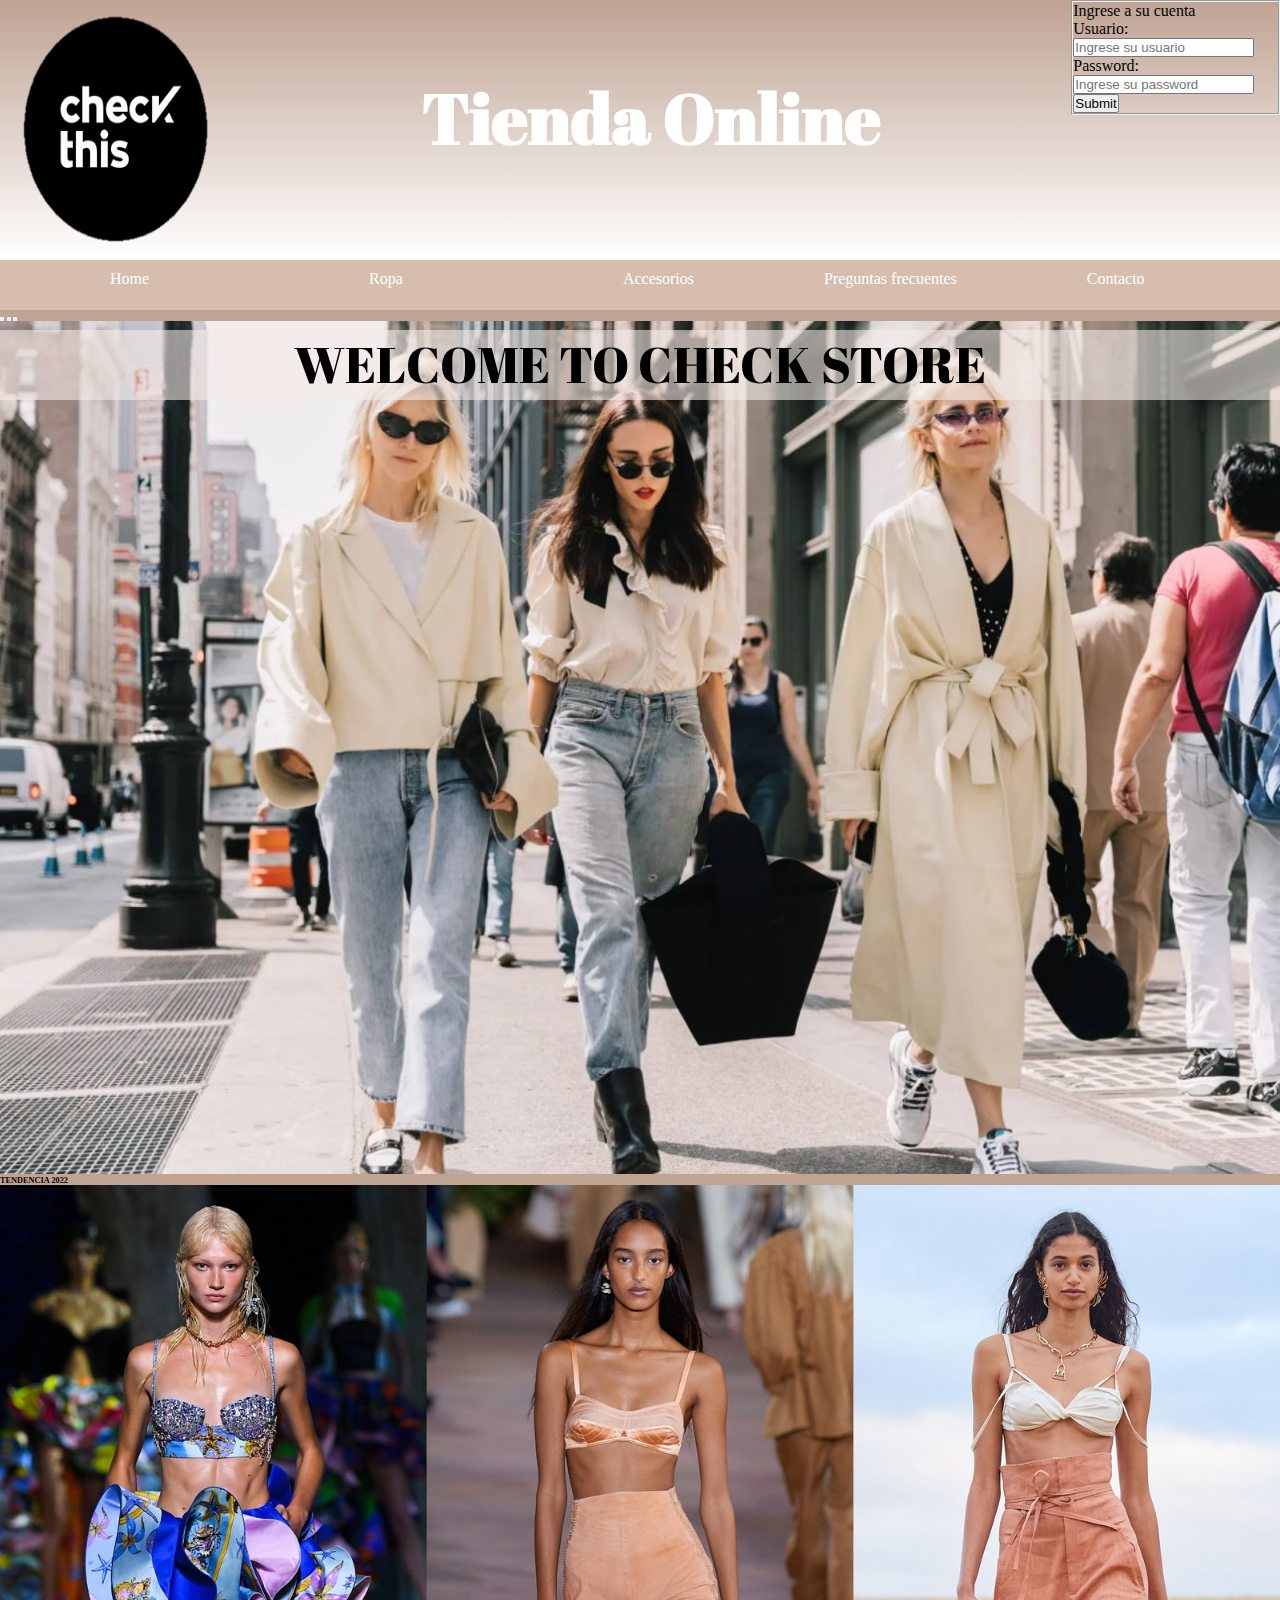
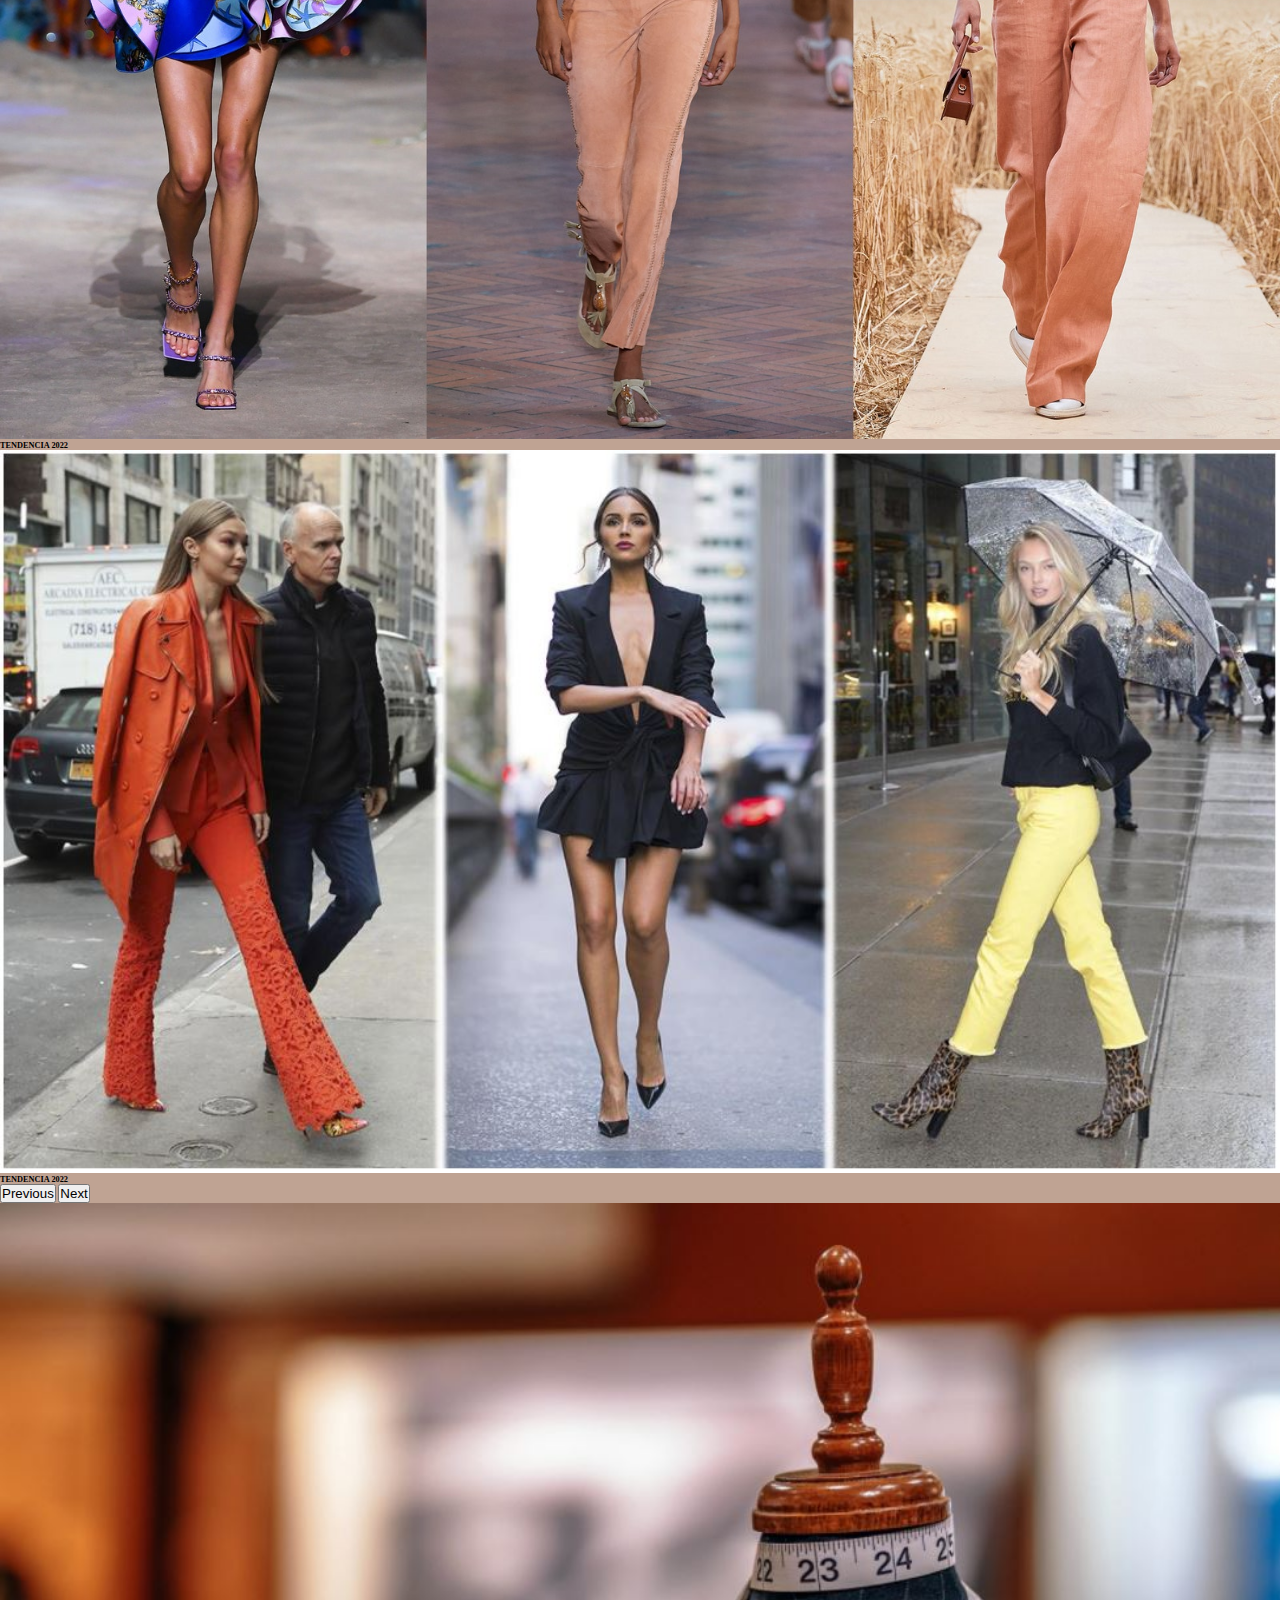
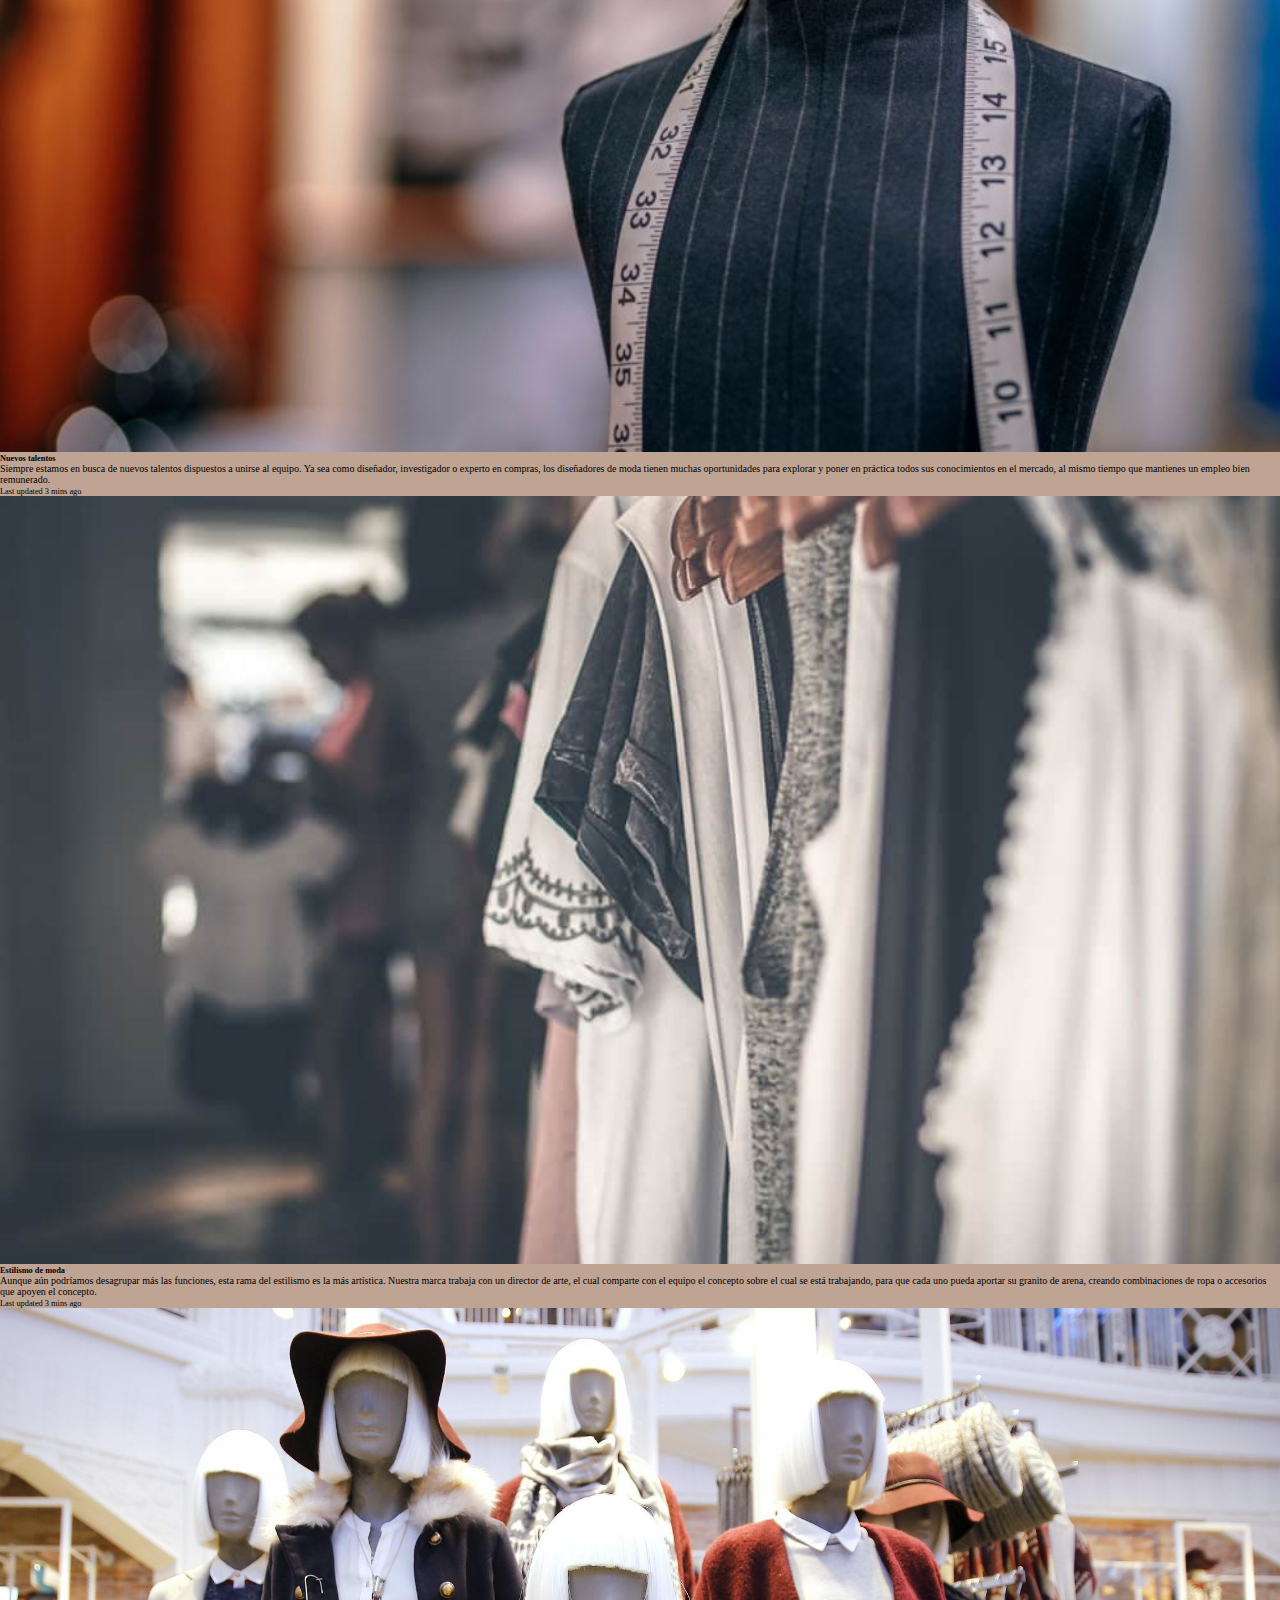
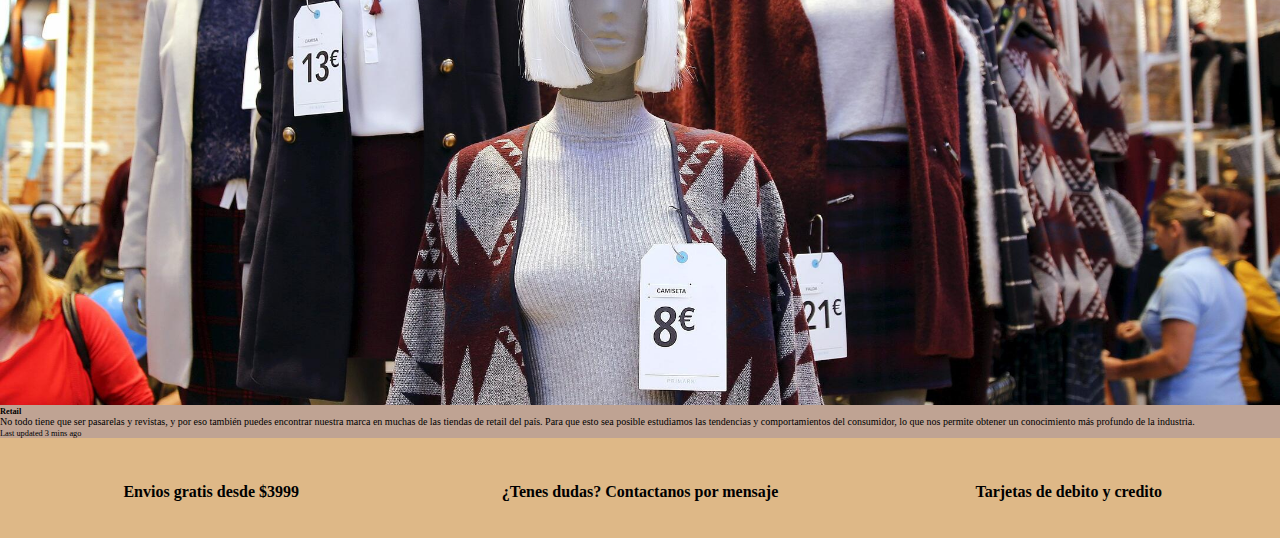
==== index.html @ 1ebe2c9f "aplique un poco de bootstrap, falta mejorar el nav" ====
<!doctype html>
<body>
    <head>
        <meta name="viewport" content="width=device-width, inictial-scale=1.0">
        <link href="https://cdn.jsdelivr.net/npm/bootstrap@5.1.3/dist/css/bootstrap.min.css" rel="stylesheet" integrity="sha384-1BmE4kWBq78iYhFldvKuhfTAU6auU8tT94WrHftjDbrCEXSU1oBoqyl2QvZ6jIW3" crossorigin="anonymous">
        <script src="https://cdn.jsdelivr.net/npm/bootstrap@5.1.3/dist/js/bootstrap.bundle.min.js" integrity="sha384-ka7Sk0Gln4gmtz2MlQnikT1wXgYsOg+OMhuP+IlRH9sENBO0LRn5q+8nbTov4+1p" crossorigin="anonymous"></script>
        <link rel="stylesheet" href="ccs/estilo.css" />  <!-- link a css -->
        <link rel="preconnect" href="https://fonts.googleapis.com">
        <link rel="preconnect" href="https://fonts.gstatic.com" crossorigin>
        <link href="https://fonts.googleapis.com/css2?family=Abril+Fatface&display=swap" rel="stylesheet">
        <link rel="icon" type="image/png" href="img/favicom.png">
    </head> 

    <header>
        <div id="padre"><title>CHECK Tienda online de moda</title>

            <a href="index.html"><img src="img/IMAGEN TIENDACHECK.png"></a>  <!-- Logo -->
            <h1 class="centrar"> Tienda Online</h1>
        
            <!-- Formulario de ingreso -->
            <form>
                <DIV class="user">
                    <fieldset>
                        <div><legend>Ingrese a su cuenta</legend>
                            <label for="nombrereusuario">Usuario:</label>
                            <input type="text" placeholder="Ingrese su usuario" id="nombrreusuario">
                        </div>
                        <div>
                            <label for="contra" >Password:</label>
                            <input type="password" placeholder="Ingrese su password" id="contra">
                        </div>
                        <input type="submit">
                    </fieldset>        
                </DIV>
            </form>
        </div>


            <!-- fila de nav -->       
        <div class="nav">
            <nav>
                <ul>
                    <li><a href="index.html"> Home </a></li>
                    <li><a href="html/Ropa.html">Ropa </a> </li>
                    <li><a href="html/Accesorios.html" >Accesorios </a> </li>
                    <li><a href="html/preguntas.html" id="preg"> Preguntas frecuentes </a> </li>                        
                    <li><a href="html/Contacto.html"> Contacto </a> </li>
                </ul>
            </nav>
        </div>
    </header>


    <!-- inicio de main --> 
    <main>
        <div id="main">
            <div class="fotos"> 
                <div id="carouselExampleDark" class="carousel carousel-dark slide" data-bs-ride="carousel">
                    <div class="carousel-indicators">
                    <button type="button" data-bs-target="#carouselExampleDark" data-bs-slide-to="0" class="active" aria-current="true" aria-label="Slide 1"></button>
                    <button type="button" data-bs-target="#carouselExampleDark" data-bs-slide-to="1" aria-label="Slide 2"></button>
                    <button type="button" data-bs-target="#carouselExampleDark" data-bs-slide-to="2" aria-label="Slide 3"></button>
                </div>
                <div class="carousel-inner">
                    <div class="carousel-item active" data-bs-interval="10000">
                        <img src="img/imagenPRIMAVERA.jpg" class="d-block w-100" alt="...">
                        <div class="carousel-caption d-none d-md-block">
                        <h5>TENDENCIA 2022</h5>
                        </div>
                    </div>
                    <div class="carousel-item" data-bs-interval="2000">
                        <img src="img/imagenPRIMAVERAtres.jpg" class="d-block w-100" alt="...">
                        <div class="carousel-caption d-none d-md-block">
                        <h5>TENDENCIA 2022</h5>
                        </div>
                    </div>
                    <div class="carousel-item">
                        <img src="img/imagenPRIVAMERADOS.jpg" class="d-block w-100" alt="...">
                        <div class="carousel-caption d-none d-md-block">
                        <h5>TENDENCIA 2022</h5>
                        </div>
                    </div>
                </div>
                    <button class="carousel-control-prev" type="button" data-bs-target="#carouselExampleDark" data-bs-slide="prev">
                        <span class="carousel-control-prev-icon" aria-hidden="true"></span>
                        <span class="visually-hidden">Previous</span>
                    </button>
                    <button class="carousel-control-next" type="button" data-bs-target="#carouselExampleDark" data-bs-slide="next">
                        <span class="carousel-control-next-icon" aria-hidden="true"></span>
                        <span class="visually-hidden">Next</span>
                    </button>
            </div>
        </div>
        <div class="tituloPreguntas">WELCOME TO CHECK STORE</div>

            <div class="card-group">
                <div class="card">
                  <img src="img/card2.JPG" class="card-img-top" alt="...">
                  <div class="card-body">
                    <h5 class="card-title">Nuevos talentos</h5>
                    <p class="card-text">Siempre estamos en busca de nuevos talentos dispuestos a unirse al equipo. Ya sea como diseñador, investigador o experto en compras, los diseñadores de moda tienen muchas oportunidades para explorar y poner en práctica todos sus conocimientos en el mercado, al mismo tiempo que mantienes un empleo bien remunerado.</p>
                    <p class="card-text"><small class="text-muted">Last updated 3 mins ago</small></p>
                  </div>
                </div>
                <div class="card">
                  <img src="img/card3.jpg" class="card-img-top" alt="...">
                  <div class="card-body">
                    <h5 class="card-title">Estilismo de moda</h5>
                    <p class="card-text"> Aunque aún podríamos desagrupar más las funciones, esta rama del estilismo es la más artística. Nuestra marca trabaja con un director de arte, el cual comparte con el equipo el concepto sobre el cual se está trabajando, para que cada uno pueda aportar su granito de arena, creando combinaciones de ropa o accesorios que apoyen el concepto.</p>
                    <p class="card-text"><small class="text-muted">Last updated 3 mins ago</small></p>
                  </div>
                </div>
                <div class="card">
                  <img src="img/card1.jpg" class="card-img-top" alt="...">
                  <div class="card-body">
                    <h5 class="card-title">Retail</h5>
                    <p class="card-text">No todo tiene que ser pasarelas y revistas, y por eso también puedes encontrar nuestra marca en muchas de las tiendas de retail del país. Para que esto sea posible estudiamos las tendencias y comportamientos del consumidor, lo que nos permite obtener un conocimiento más profundo de la industria.</p>
                    <p class="card-text"><small class="text-muted">Last updated 3 mins ago</small></p>
                  </div>
                </div>
              </div>


            
        </div>
    </main>

    <!-- inicio de footer -->
    <footer>
        <div id=footer>
            <div class="hijofooter"><strong> Envios gratis desde $3999 </strong></div>
            <div class="hijofooter"><strong> ¿Tenes dudas? Contactanos por mensaje </strong></div>
            <div class="hijofooter"><strong> Tarjetas de debito y credito </strong></div>
        </div>
    </footer>


</body>
---- ccs/estilo.css ----
*{
    margin:0;
    padding:0;
}


 /* HEADER  */ 

 #padre{
    height:260px;
    background-image: linear-gradient(to top,white, #BFA393);
    display: flex;
}
.centrar{
    text-align: center;
    font-family: 'Abril Fatface', cursive;
    color:white;
    position:relative;
    top: 70px;
    height: 70px;
    font-size: 70px;
    width: 80%;
    animation-name: titulotienda;
    animation-duration: 4s;
    animation-iteration-count: 1;
}
@keyframes titulotienda{
    0% {
        font-size: 20px;
    }
    100% {
        font-size: 70px;
    }
}



 /* NAV  */ 
.nav {
    height: 50px;
    text-align: center;
    background-color: #c49e88ad;
    display:flex;
}
nav ul {
    list-style: none;
    display:flex;
    flex-direction: row;
    justify-content: center;
}
nav ul li {
    height: 40px;
    width: 100%;
    text-align: center;
}
nav ul li a {
    color:white;
    text-decoration: none;
    position: relative;
    height: 70px;
    top: 10px;
    text-align: center;
    margin:110px;
}
 #preg{
     margin:20px;
     width: 40%;
 }

nav ul li:hover{
    background-color: grey;
    height: 50px;
}

 /* MAIN  */ 


#main{
    background-color:#BFA393;
    height: auto;
    justify-items: center;
    font-size: 10px;

}


img {
    height: 100%;
    width: 100%;
}
#vid {
    height: 100%;
    width: 100%;
}
iframe {
    height: 100%;
    width: 100%;
}
.video{

    height: 100%;
    width: 100%;
    align-self: center;
    background-color: rgb(156, 136, 136);
}
.hijoparrafo {
    text-align: center;

    background-color: #BFA393;
    color: white;
    font-family: Verdana, Geneva, Tahoma, sans-serif;
    align-self: center;
    font-size: 12px;
}
.tituloPreguntas{
    height: 70px;
    width: 100%;
    background-color: rgba(245, 236, 233, 0.582);
    text-align: center;
    font-family: 'Abril Fatface', cursive;
    color:black;
    font-size: 50px;
    position: absolute;
    top: 330px;
}
.preguntas{
    height: auto;
    font-size: 20px;
    width: 80%;
    position: relative;
    top: 150px;
    left: 50px;
}
#mainContacto{
    height: 600px;
    background-color:#BFA393;
}
#mainPreguntas{
    height:800px;
    background-color:#BFA393;
}
.infoContacto{
    text-align: center;
    font-size: 20px;
    position: relative;
    top:150px;
    height: auto;
}


#mainRopaDos{
    display: grid;
    grid-template-columns: 25% 25% 25% 25%;
    grid-template-rows: 50% 50%;
    grid-template-areas:"a1 a2 a3 a4"
                        "a5 a6 a7 a8";
    height: auto;
    background-color: #BFA393;
    align-items: center;
}
.cuadroVentaA{
    height: 300px;
    text-align: center;
    grid-area: a1;
}
.cuadroVentaB{
    height: 300px;
    text-align: center;
    grid-area: a2;
}
.cuadroVentaC{
    height: 300px;
    text-align: center;
    grid-area: a3;
}
.cuadroVentaD{
    height: 300px;
    text-align: center;
    grid-area: a4;
}
.cuadroVentaE{
    height: 300px;
    text-align: center;
    grid-area: a5;
}
.cuadroVentaF{
    height: 300px;
    text-align: center;
    grid-area: a6;
}
.cuadroVentaG{
    height: 300px;
    text-align: center;
    grid-area: a7;
}
.cuadroVentaH{
    height: 300px;
    text-align: center;
    grid-area: a8;
}
.imagenes{
    height: 150px;
}
.imagenes img{
    height: 100%;
    width: auto;
}

/* FOOTER  */ 
#footer{
    display: flex;
    justify-content: space-between;
    align-items: center;
    background-color: burlywood; 
    height: 100px;
  }
  .hijofooter {
    width: 33%;
    text-align: center;
    align-self: center;
    position: relative;
    top: 0px;
    height: 50px;
    margin-top: 40px;
  }

/* -----------------------MEDIA QUERIE <600px (TABLET)------------------ */
@media only screen and (min-width: 428px) and (max-width:605px) {
    #padre{
        height:auto;
        background-color: #BFA393;
        display: flex;
    }
    .centrar{
        font-size: 30px;
        position: relative;
        top: 30px;
    }
    #mainPreguntas{
        height:1000px;
        background-color:#BFA393;
    }
    .user{
        color:white;
        text-align: center;
        position:relative;
        top: 5px;
        font-size: 11px;
        height: auto;
        margin-left: auto;
        margin-right: auto;
        }
        
    .nav {
        height: 220px;
        text-align: center;
        background-color: #c49e88ad;
    }
    nav ul {
        list-style: none;
        display:grid;
        grid-template-columns: 100%;
        grid-template-rows: 20% 20% 20% 20% 20%;
        grid-template-areas: "home"
                            "ropa"
                            "accesorios"
                            "preguntas"
                            "contacto";
    
        justify-content: center;
    }
    nav ul li {
        width: 100%;
        text-align: center;
    }
    nav ul li a {
        color:white;
        text-decoration: none;
        position: relative;
        height: 200px;
        top: 10px;
        width: 20%;
        text-align: center;
    }
    #main{ 
        background-color:#BFA393;
        height: auto;
        justify-items: center;
    }

    @keyframes titulotienda{
        0% {
            font-size: 0%;
        }
        100% {
            font-size: 30px;
        }
    }

    img {
        height: 100%;
        width: 100%;
    }

    .tituloPreguntas{
        height: auto;
        width: 100%;
        font-size: 40px;
        position: absolute;
        top: 380px;
    }

    .preguntas{
        height: auto;
        font-size: 20px;
        width: 80%;
        position: relative;
        top: 130px;
    }
    #mainRopaDos{
        position: relative;
        background-color: #BFA393;
        top: 20px;
        display: grid;
        height: 1200px;
        grid-template-columns: 50% 50%;
        grid-template-rows: 25% 25% 25% 25%;
        grid-template-areas:"area1 area2" 
                            "area3 area4"
                            "area5 area6"
                            "area7 area8";
    }

    #mainRopaUno{
        background-color: #BFA393;
    }
    .inicioRopa{
        display: flex;
    }
    .cuadroVentaA{
        height: 300px;
        text-align: center;
        grid-area: area1;
    }
    .cuadroVentaB{
        height: 300px;
        text-align: center;
        grid-area: area2;
    }
    .cuadroVentaC{
        height: 300px;
        text-align: center;
        grid-area: area3;
    }
    .cuadroVentaD{
        height: 300px;
        text-align: center;
        grid-area: area4;
    }
    .cuadroVentaE{
        height: 300px;
        text-align: center;
        grid-area: area5;
    }
    .cuadroVentaF{
        height: 300px;
        text-align: center;
        grid-area: area6;
    }
    .cuadroVentaG{
        height: 300px;
        text-align: center;
        grid-area: area7;
    }
    .cuadroVentaH{
        height: 300px;
        text-align: center;
        grid-area: area8;
    }
    .imagenes{
        height: 150px;
    }
    .imagenes img{
        height: 100%;
        width: auto;
    }

    #footer{
        display: flex;
        justify-content: space-between;
        background-color: burlywood; 
        align-items:center;
        height: 100px;
    }
    .hijofooter {
        width: 33%;
        text-align: center;
        align-self: center;
        position: relative;
        top: 0px;
        height: 50px;
        margin-top: 30px;
    }
    .hijoparrafo {
        font-size: 12px;
    }

}

/* -----------------------MEDIA QUERIE <428px (Mobile Vertical)------------------ */
@media only screen and (max-width:428px) {

    #mainPreguntas{
        height:1000px;
        background-color:#BFA393;
    }

    .tituloPreguntas{
        height: 50px;
        width: 100%;
        background-color: rgba(245, 236, 233, 0.582);
        text-align: center;
        font-family: 'Abril Fatface', cursive;
        color:black;
        font-size: 30px;
        position: absolute;
        top: 330px;
    }

    @keyframes titulotienda{
        0% {
            font-size: 0px;
        }
        100% {
            font-size: 30px;
        }
    }
    #main{
        height: auto;
        justify-items: center;
    }
    #padre{
            height:110px;
            background-color: #BFA393;
            display: flex;
    }
    .user{
            color:white;
            text-align: center;
            position:relative;
            top: 5px;
            font-size: 11px;
            height: auto;
    }
    .nav {
        height: 200px;
        text-align: center;
        background-color: #c49e88ad;
    }
    nav ul {
        list-style: none;
        display:grid;
        grid-template-columns: 100%;
        grid-template-rows: 20% 20% 20% 20% 20%;
        grid-template-areas: "home"
                            "ropa"
                            "accesorios"
                            "preguntas"
                            "contacto";
    
        justify-content: center;
    }
    nav ul li {
        width: 100%;
        text-align: center;
    }
    nav ul li a {
        color:white;
        text-decoration: none;
        position: relative;
        height: 200px;
        top: 10px;
        width: 20%;
        text-align: center;
    }
    .centrar{
        position:relative;
        top: 20px;
        font-size: 25px;
    }
    .imagenhome{
        width: 100%;
        grid-area: foto;
        height: auto;
    }  

    #mainRopaDos{
        position: relative;
        top: 20px;
        display: grid;
        background-color: #BFA393;
        height: 1200px;
        grid-template-columns: 50% 50%;
        grid-template-rows: 25% 25% 25% 25%;
        grid-template-areas:"area1 area2" 
                            "area3 area4"
                            "area5 area6"
                            "area7 area8";
    }
    .cuadroVentaA{
            height: 300px;
            text-align: center;
            grid-area: area1;
    }
    .cuadroVentaB{
            height: 300px;
            text-align: center;
            grid-area: area2;
    }
    .cuadroVentaC{
            height: 300px;
            text-align: center;
            grid-area: area3;
    }
    .cuadroVentaD{
            height: 300px;
            text-align: center;
            grid-area: area4;
    }
    .cuadroVentaE{
            height: 300px;
            text-align: center;
            grid-area: area5;
    }   
    .cuadroVentaF{
            height: 300px;
            text-align: center;
            grid-area: area6;
    }
    .cuadroVentaG{
            height: 300px;
            text-align: center;
            grid-area: area7;
    }
    .cuadroVentaH{
            height: 300px;
            text-align: center;
            grid-area: area8;
    }    
    .imagenes{
            height: 150px;
    }   
    .imagenes img{
            height: 100%;
            width: auto;
    } 
    #footer{
        display: flex;
        justify-content: space-between;
        background-color: burlywood; 
        align-items:center;
        height: 120px;
    }
    .hijofooter {
        width: 33%;
        text-align: center;
        align-self: center;
        position: relative;
        top: 0px;
        height: 30px;
        margin-top: 0px;
        bottom: 10px;
    }
    .preguntas{
        height: auto;
        font-size: 17px;
        width: 80%;
        position: relative;
        top: 150px;
    }

    #mainRopaUno{
        background-color: #BFA393;
    }
    
}


/* -----------------------MEDIA QUERIE  600 < X < 992px ()------------------ */
    @media only screen and (min-width: 605px) and (max-width:992px) {
        .centrar{
            font-size: 50px;
            position: relative;
            top: 50px;
        }
        @keyframes titulotienda{
            0% {
                font-size: 0px;
            }
            100% {
                font-size: 50px;
            }
        }

        .preguntas{
            height: auto;
            font-size: 20px;
            width: 80%;
            position: relative;
            top: 150px;
        }
        .nav {
            height: 220px;
            text-align: center;
            background-color: #c49e88ad;
        }
        nav ul {
            list-style: none;
            display:grid;
            grid-template-columns: 100%;
            grid-template-rows: 20% 20% 20% 20% 20%;
            grid-template-areas:"home"
                                "ropa"
                                "accesorios"
                                "preguntas"
                                "contacto";
            justify-content: center;
        }
        nav ul li {
            width: 100%;
            text-align: center;
        }
        nav ul li a {
            color:white;
            text-decoration: none;
            position: relative;
            height: 200px;
            top: 10px;
            width: 100%;
            text-align: center;
            align-self: center;
        }

        .tituloPreguntas{
            height: auto;
            width: 100%;
            font-size: 40px;
            position: absolute;
            top:480px;
        }
        #mainRopaDos{
            display: grid;
            grid-template-columns:33% 33% 33%;
            grid-template-rows: 33% 33% 33%;
            grid-template-areas:"a1 a2 a3"
                                "a4 a5 a6"
                                "a7 a8 a9";
            background-color: #BFA393;
            align-items: center;
        }
        .cuadroVentaA{
            height: 300px;
            text-align: center;
            grid-area: a1;
        }
        .cuadroVentaB{
            height: 300px;
            text-align: center;
            grid-area: a2;
        }
        .cuadroVentaC{
            height: 300px;
            text-align: center;
            grid-area: a3;
        }
        .cuadroVentaD{
            height: 300px;
            text-align: center;
            grid-area: a4;
        }
        .cuadroVentaE{
            height: 300px;
            text-align: center;
            grid-area: a5;
        }
        .cuadroVentaF{
            height: 300px;
            text-align: center;
            grid-area: a6;
        }
        .cuadroVentaG{
            height: 300px;
            text-align: center;
            grid-area: a7;
        }
        .cuadroVentaH{
            height: 300px;
            text-align: center;
            grid-area: a8;
        }




    }
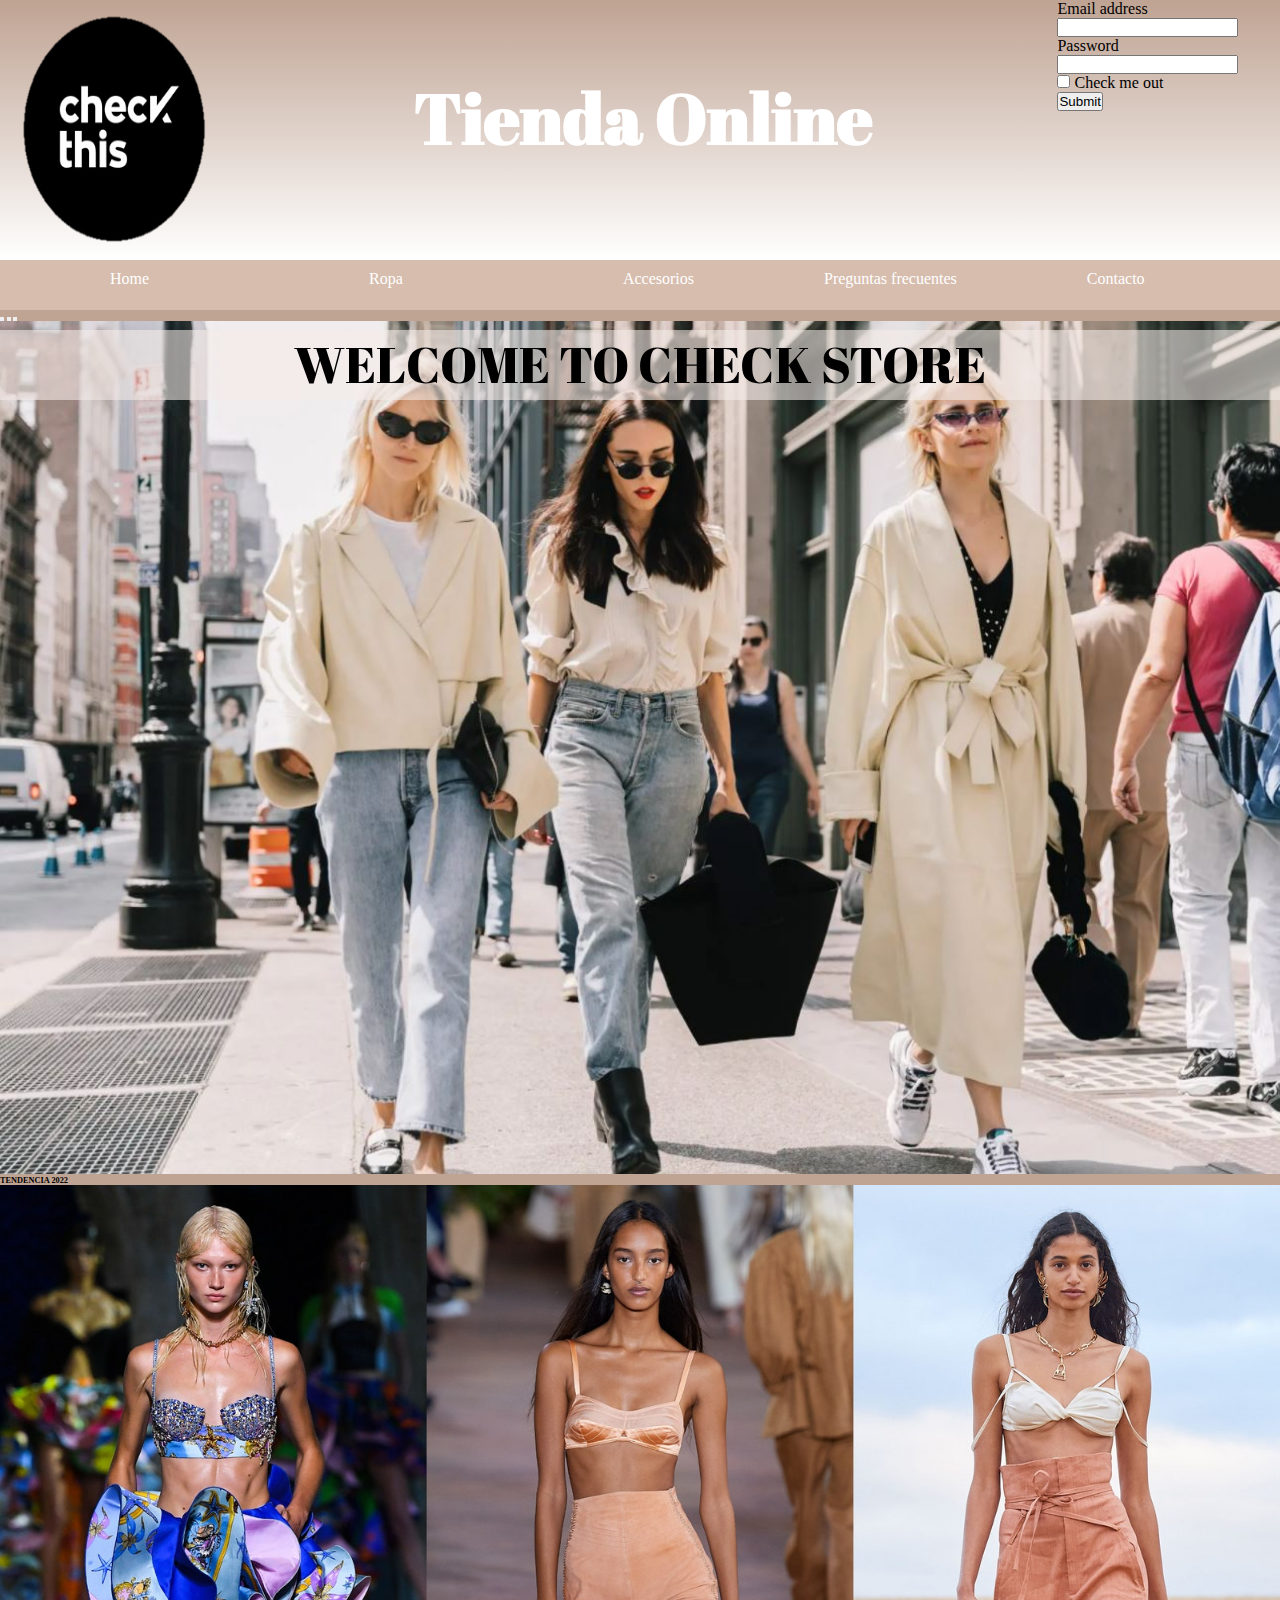
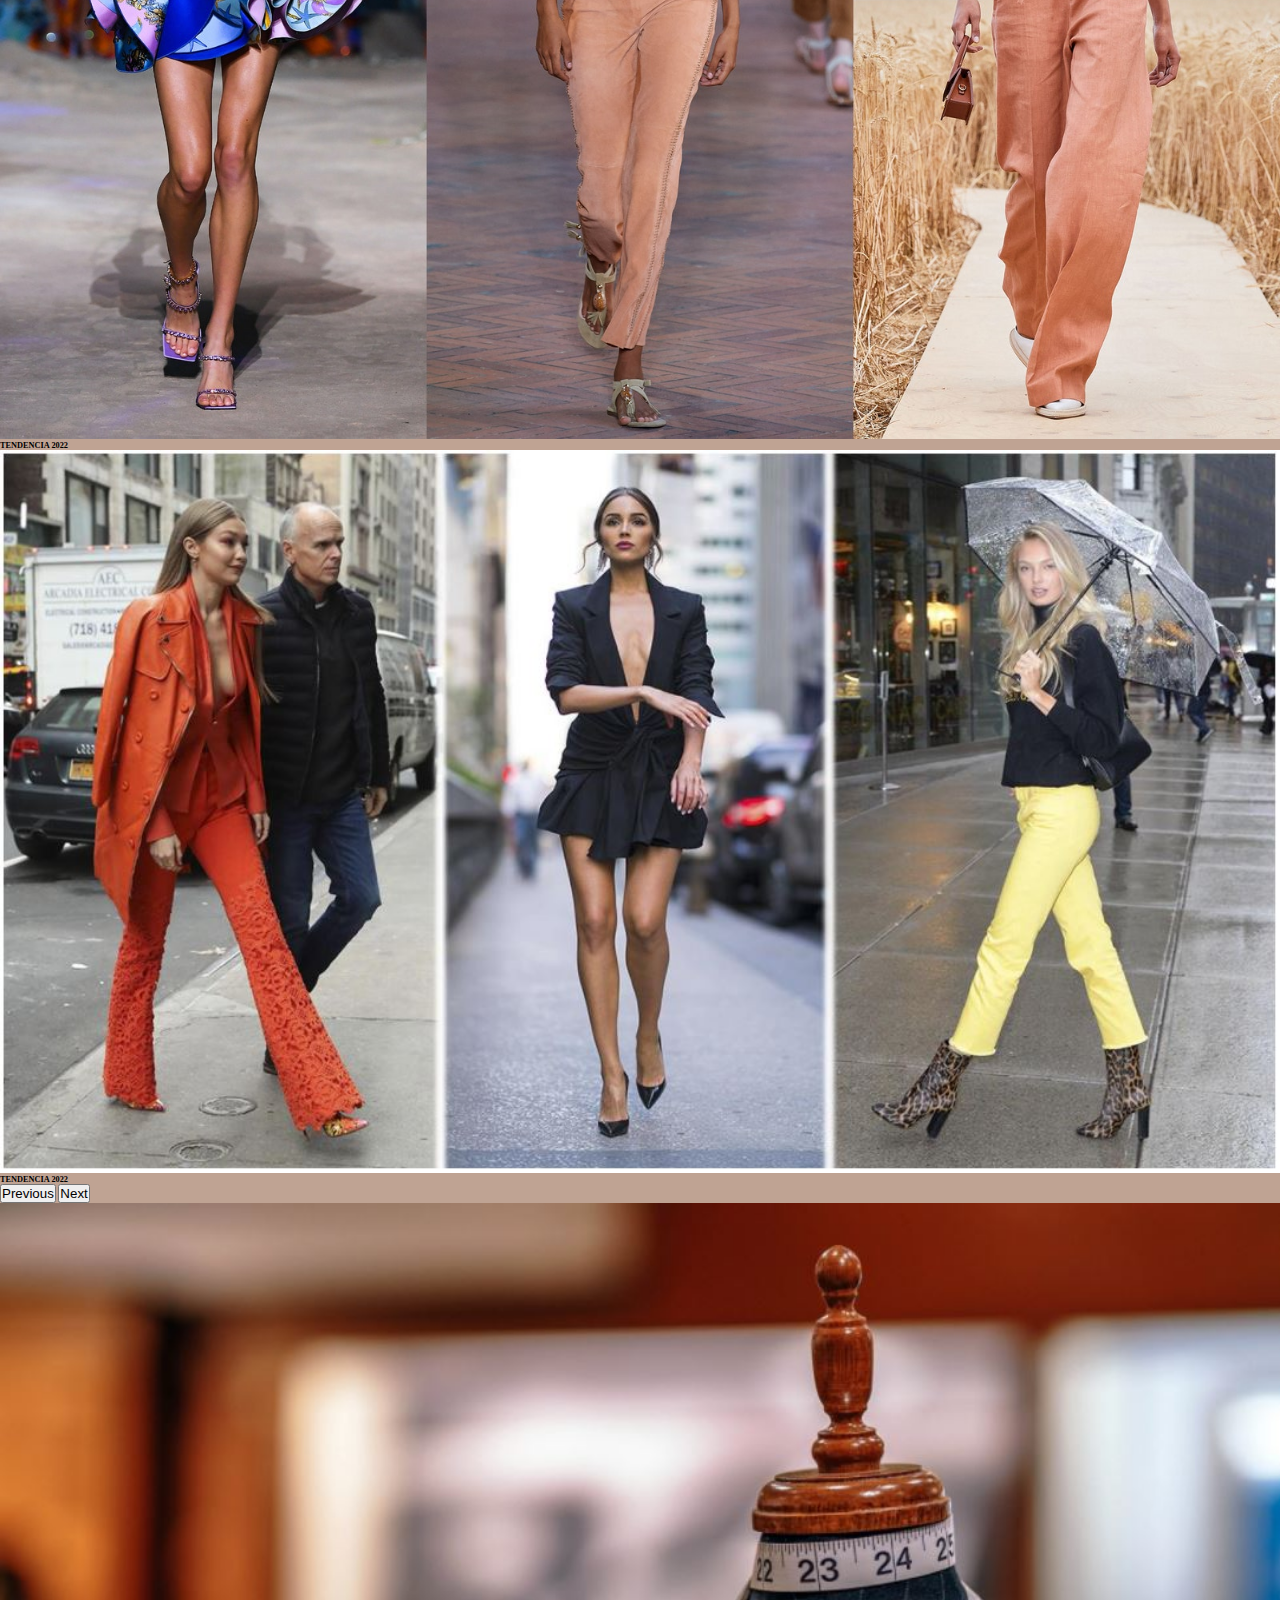
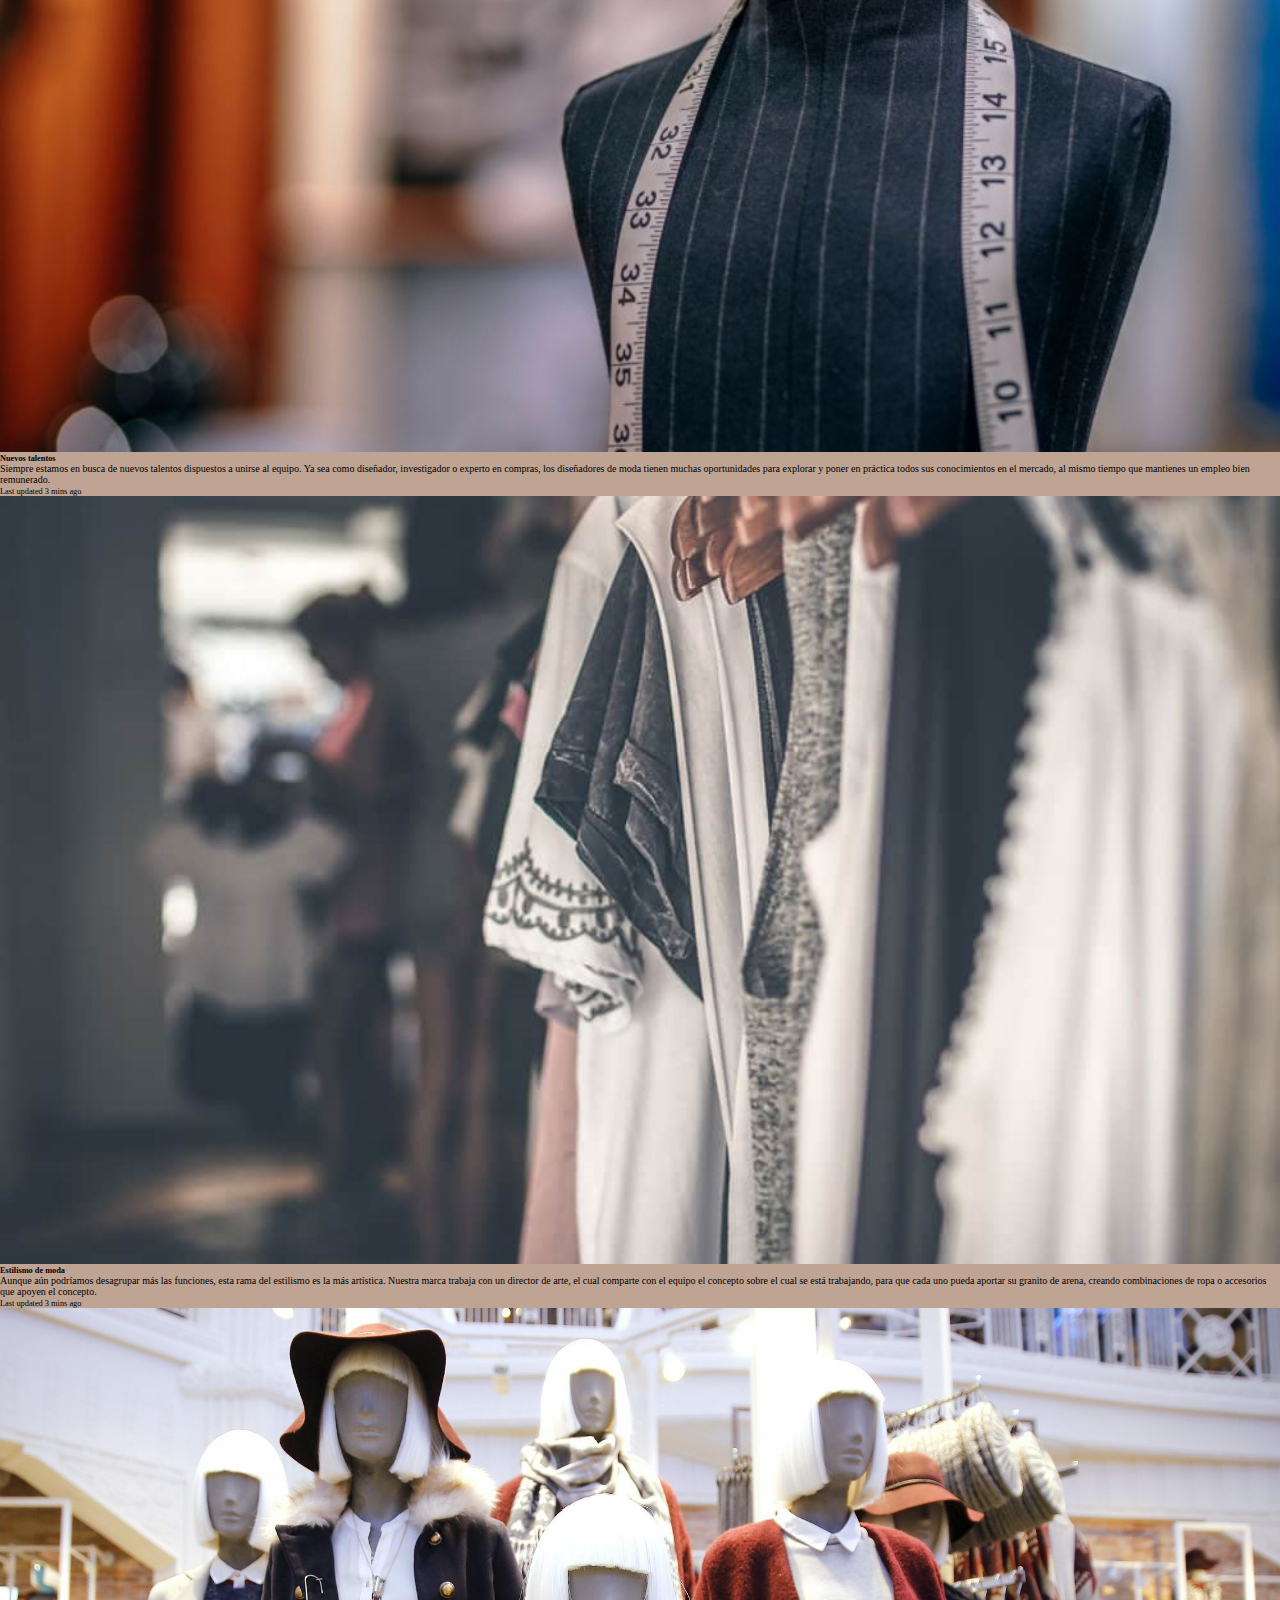
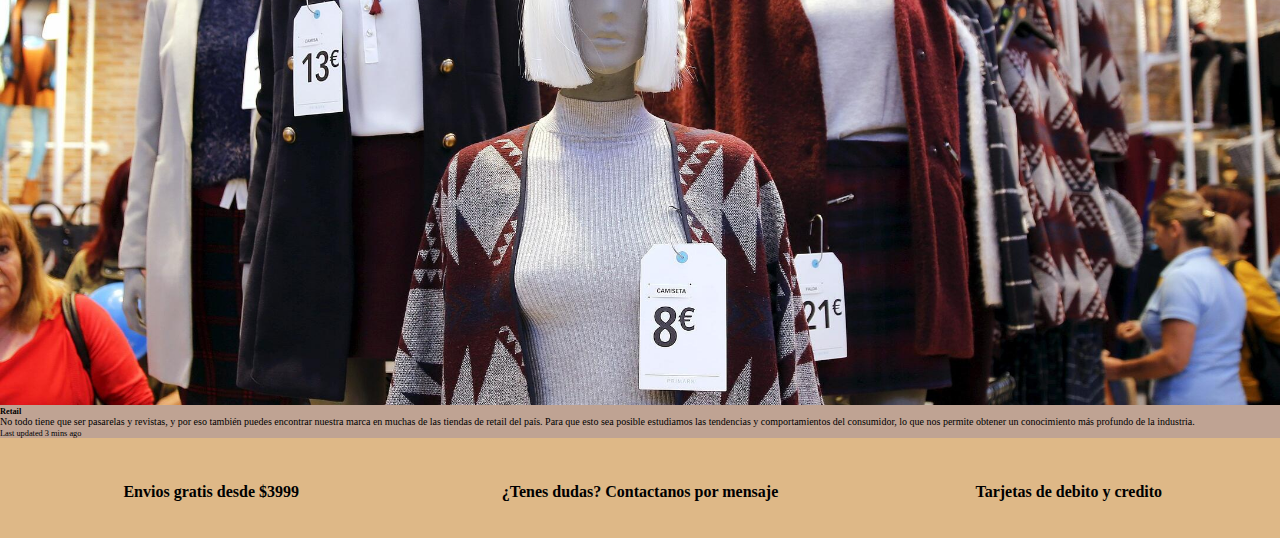
==== commit 97457b1a: "bootstrap aplicado en todas las paginas. falta mejora en nav." ====
--- a/index.html
+++ b/index.html
@@ -13,26 +13,25 @@
 
     <header>
         <div id="padre"><title>CHECK Tienda online de moda</title>
-
             <a href="index.html"><img src="img/IMAGEN TIENDACHECK.png"></a>  <!-- Logo -->
             <h1 class="centrar"> Tienda Online</h1>
         
             <!-- Formulario de ingreso -->
-            <form>
-                <DIV class="user">
-                    <fieldset>
-                        <div><legend>Ingrese a su cuenta</legend>
-                            <label for="nombrereusuario">Usuario:</label>
-                            <input type="text" placeholder="Ingrese su usuario" id="nombrreusuario">
-                        </div>
-                        <div>
-                            <label for="contra" >Password:</label>
-                            <input type="password" placeholder="Ingrese su password" id="contra">
-                        </div>
-                        <input type="submit">
-                    </fieldset>        
-                </DIV>
-            </form>
+                <form>
+                    <div class=" user mb-1">
+                      <label for="exampleInputEmail1" class="form-label">Email address</label>
+                      <input type="email" class="form-control" id="exampleInputEmail1" aria-describedby="emailHelp">
+                    </div>
+                    <div class="mb-1">
+                      <label for="exampleInputPassword1" class="form-label">Password</label>
+                      <input type="password" class="form-control" id="exampleInputPassword1">
+                    </div>
+                    <div class="mb-1 form-check">
+                      <input type="checkbox" class="form-check-input" id="exampleCheck1">
+                      <label class="form-check-label" for="exampleCheck1">Check me out</label>
+                    </div>
+                    <button type="submit" class="btn btn-primary">Submit</button>
+                </form>
         </div>
 
 
--- a/ccs/estilo.css
+++ b/ccs/estilo.css
@@ -232,7 +232,7 @@
         display: flex;
     }
     .centrar{
-        font-size: 30px;
+        font-size: 40px;
         position: relative;
         top: 30px;
     }
@@ -293,7 +293,7 @@
             font-size: 0%;
         }
         100% {
-            font-size: 30px;
+            font-size: 40px;
         }
     }
 
@@ -307,15 +307,15 @@
         width: 100%;
         font-size: 40px;
         position: absolute;
-        top: 380px;
+        top: 470px;
     }
 
     .preguntas{
         height: auto;
-        font-size: 20px;
+        font-size: 17px;
         width: 80%;
         position: relative;
-        top: 130px;
+        top: 160px;
     }
     #mainRopaDos{
         position: relative;
@@ -399,7 +399,7 @@
         position: relative;
         top: 0px;
         height: 50px;
-        margin-top: 30px;
+        margin-top: 0px;
     }
     .hijoparrafo {
         font-size: 12px;
@@ -424,7 +424,7 @@
         color:black;
         font-size: 30px;
         position: absolute;
-        top: 330px;
+        top: 380px;
     }
 
     @keyframes titulotienda{
@@ -453,7 +453,8 @@
             height: auto;
     }
     .nav {
-        height: 200px;
+        height: 220px;
+        width: 100%;
         text-align: center;
         background-color: #c49e88ad;
     }
@@ -467,7 +468,6 @@
                             "accesorios"
                             "preguntas"
                             "contacto";
-    
         justify-content: center;
     }
     nav ul li {
@@ -482,17 +482,14 @@
         top: 10px;
         width: 20%;
         text-align: center;
+        align-self: center;
     }
     .centrar{
         position:relative;
         top: 20px;
         font-size: 25px;
     }
-    .imagenhome{
-        width: 100%;
-        grid-area: foto;
-        height: auto;
-    }  
+
 
     #mainRopaDos{
         position: relative;
@@ -646,7 +643,7 @@
             width: 100%;
             font-size: 40px;
             position: absolute;
-            top:480px;
+            top:500px;
         }
         #mainRopaDos{
             display: grid;
